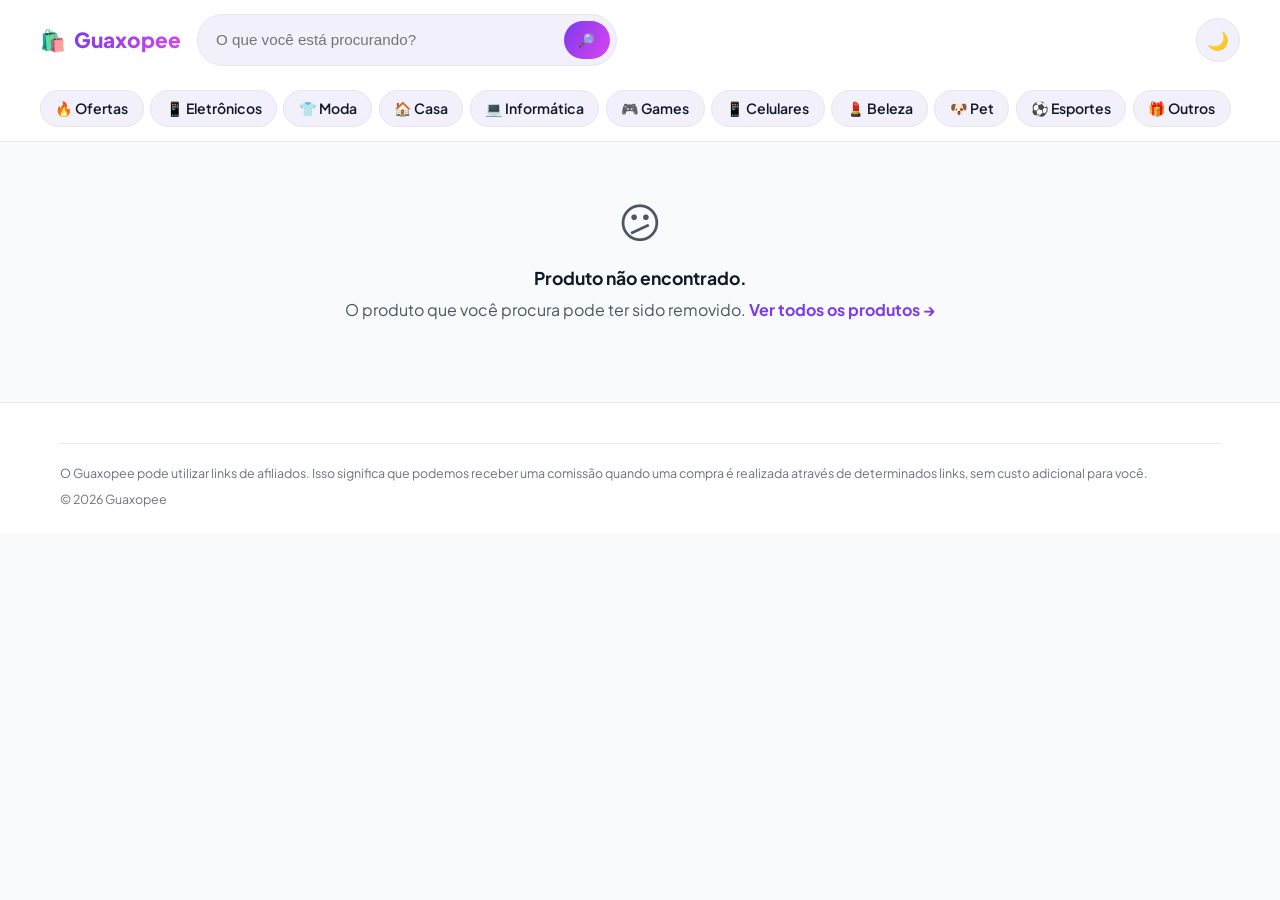
==== produto.html @ 99a5dd35 "Add files via upload" ====
<!DOCTYPE html>
<html lang="pt-BR">
<head>
  <meta charset="UTF-8" />
  <meta name="viewport" content="width=device-width, initial-scale=1.0" />
  <title data-titulo-pagina>Produto — Guaxopee</title>
  <meta name="description" data-meta-descricao content="Confira este produto no Guaxopee e acesse a Shopee para comprar." />
  <meta name="robots" content="index, follow" />
  <link rel="icon" href="assets/favicon.svg" type="image/svg+xml" />
  <link rel="preconnect" href="https://fonts.googleapis.com" />
  <link href="https://fonts.googleapis.com/css2?family=Plus+Jakarta+Sans:wght@400;500;600;700;800&display=swap" rel="stylesheet" />
  <link rel="stylesheet" href="css/style.css" />
</head>
<body>

  <header class="header">
    <div class="container header__bar">
      <a href="index.html" class="logo" aria-label="Guaxopee - página inicial">
        🛍️ <span class="logo__marca">Guaxopee</span>
      </a>

      <div class="header__busca">
        <form class="busca-form" data-header-search>
          <input type="search" placeholder="O que você está procurando?" aria-label="Pesquisar produtos" />
          <button type="submit" aria-label="Pesquisar">🔎</button>
        </form>
      </div>

      <div class="header__acoes">
        <button class="icon-btn" data-theme-toggle aria-label="Alternar tema claro/escuro">🌙</button>
        <button class="icon-btn" data-menu-toggle aria-expanded="false" aria-label="Abrir menu de categorias">☰</button>
      </div>
    </div>

    <nav class="container nav-categorias" data-categorias-nav aria-label="Categorias"></nav>
    <nav class="container menu-mobile" data-nav data-categorias-nav aria-label="Categorias (celular)"></nav>
  </header>

  <main class="container">
    <div id="produto-container">
      <!-- Preenchido dinamicamente por js/product.js -->
    </div>

    <div class="estado-vazio is-hidden" data-produto-nao-encontrado>
      <p class="estado-vazio__emoji">😕</p>
      <p class="estado-vazio__titulo">Produto não encontrado.</p>
      <p>O produto que você procura pode ter sido removido. <a href="produtos.html" style="color:var(--roxo); font-weight:700;">Ver todos os produtos →</a></p>
    </div>

    <section class="secao" data-relacionados-secao>
      <div class="secao__cabecalho">
        <h2 class="secao__titulo">Você também pode gostar</h2>
      </div>
      <div class="produtos-grid" data-relacionados-grid></div>
    </section>
  </main>

  <footer class="footer">
    <div class="container">
      <div class="footer__aviso">
        <p>
          O Guaxopee pode utilizar links de afiliados. Isso significa que podemos receber uma comissão quando uma
          compra é realizada através de determinados links, sem custo adicional para você.
        </p>
        <p>© <span data-ano></span> Guaxopee</p>
      </div>
    </div>
  </footer>

  <script src="js/products-data.js"></script>
  <script src="js/utils.js"></script>
  <script src="js/product.js"></script>
</body>
</html>
---- css/style.css ----
/* =========================================================
   GUAXOPEE — style.css
   Tokens de design + layout mobile-first
   ========================================================= */

:root {
  /* Cores de marca */
  --roxo: #7c3aed;
  --roxo-escuro: #5b21b6;
  --magenta: #d946ef;
  --gradiente-marca: linear-gradient(120deg, var(--roxo), var(--magenta));

  /* Tema claro (padrão) */
  --bg: #f8fafc;
  --bg-elevado: #ffffff;
  --bg-sutil: #f1f0fb;
  --texto: #111827;
  --texto-suave: #4b5563;
  --texto-fraco: #6b7280;
  --borda: #e5e7eb;
  --sombra: 0 8px 24px rgba(17, 24, 39, 0.06);
  --sombra-hover: 0 14px 32px rgba(124, 58, 237, 0.16);
  --sucesso: #059669;
  --preco-anterior: #9ca3af;

  --raio: 16px;
  --raio-sm: 10px;
  --fonte: "Plus Jakarta Sans", "Segoe UI", system-ui, -apple-system, sans-serif;
  --largura-max: 1200px;
}

:root[data-theme="dark"] {
  --bg: #0f0b1a;
  --bg-elevado: #1a1428;
  --bg-sutil: #1f1830;
  --texto: #f3f0fa;
  --texto-suave: #c7c2d9;
  --texto-fraco: #9d97b3;
  --borda: #33294d;
  --sombra: 0 8px 24px rgba(0, 0, 0, 0.35);
  --sombra-hover: 0 14px 36px rgba(217, 70, 239, 0.25);
  --preco-anterior: #786f92;
}

@media (prefers-color-scheme: dark) {
  :root:not([data-theme="light"]) {
    --bg: #0f0b1a;
    --bg-elevado: #1a1428;
    --bg-sutil: #1f1830;
    --texto: #f3f0fa;
    --texto-suave: #c7c2d9;
    --texto-fraco: #9d97b3;
    --borda: #33294d;
    --sombra: 0 8px 24px rgba(0, 0, 0, 0.35);
    --sombra-hover: 0 14px 36px rgba(217, 70, 239, 0.25);
    --preco-anterior: #786f92;
  }
}

/* ---------- Reset básico ---------- */

*, *::before, *::after { box-sizing: border-box; }
html { scroll-behavior: smooth; }
body {
  margin: 0;
  font-family: var(--fonte);
  background: var(--bg);
  color: var(--texto);
  line-height: 1.5;
  transition: background 0.2s ease, color 0.2s ease;
}
img { max-width: 100%; display: block; }
a { color: inherit; text-decoration: none; }
button { font-family: inherit; cursor: pointer; }
ul { list-style: none; margin: 0; padding: 0; }
h1, h2, h3, h4 { margin: 0; line-height: 1.2; }
p { margin: 0; }

:focus-visible {
  outline: 3px solid var(--magenta);
  outline-offset: 2px;
}

.container {
  width: 100%;
  max-width: var(--largura-max);
  margin: 0 auto;
  padding: 0 1.25rem;
}

.is-hidden { display: none !important; }

/* ---------- Botões ---------- */

.btn {
  display: inline-flex;
  align-items: center;
  justify-content: center;
  gap: 0.4rem;
  padding: 0.7rem 1.3rem;
  border-radius: 999px;
  border: none;
  font-weight: 600;
  font-size: 0.95rem;
  transition: transform 0.15s ease, box-shadow 0.15s ease, opacity 0.15s ease;
  min-height: 44px;
}
.btn--primary {
  background: var(--gradiente-marca);
  color: #fff;
  box-shadow: 0 6px 16px rgba(124, 58, 237, 0.3);
}
.btn--primary:hover { transform: translateY(-2px); box-shadow: 0 10px 22px rgba(124, 58, 237, 0.4); }
.btn--secondary {
  background: var(--bg-sutil);
  color: var(--texto);
  border: 1px solid var(--borda);
}
.btn--full { width: 100%; }
.btn--lg { padding: 1rem 1.75rem; font-size: 1.05rem; }

/* ---------- Header ---------- */

.header {
  position: sticky;
  top: 0;
  z-index: 50;
  background: var(--bg-elevado);
  border-bottom: 1px solid var(--borda);
}
.header__bar {
  display: flex;
  align-items: center;
  gap: 1rem;
  padding: 0.85rem 0;
}
.logo {
  display: flex;
  align-items: center;
  gap: 0.5rem;
  font-weight: 800;
  font-size: 1.3rem;
  white-space: nowrap;
}
.logo__marca {
  background: var(--gradiente-marca);
  -webkit-background-clip: text;
  background-clip: text;
  color: transparent;
}
.header__busca {
  flex: 1;
  display: none;
}
.busca-form {
  display: flex;
  align-items: center;
  background: var(--bg-sutil);
  border: 1px solid var(--borda);
  border-radius: 999px;
  padding: 0.4rem 0.4rem 0.4rem 1rem;
  gap: 0.5rem;
}
.busca-form input {
  flex: 1;
  border: none;
  background: transparent;
  color: var(--texto);
  font-size: 0.95rem;
  min-width: 0;
}
.busca-form input:focus { outline: none; }
.busca-form button {
  border: none;
  background: var(--gradiente-marca);
  color: #fff;
  border-radius: 999px;
  padding: 0.5rem 0.9rem;
  min-height: 38px;
}
.header__acoes {
  display: flex;
  align-items: center;
  gap: 0.5rem;
  margin-left: auto;
}
.icon-btn {
  background: var(--bg-sutil);
  border: 1px solid var(--borda);
  border-radius: 999px;
  width: 44px;
  height: 44px;
  display: flex;
  align-items: center;
  justify-content: center;
  font-size: 1.1rem;
}
.nav-categorias {
  display: none;
  gap: 0.4rem;
  padding: 0.6rem 0 0.9rem;
  overflow-x: auto;
}
.nav-categoria {
  flex: none;
  padding: 0.45rem 0.9rem;
  border-radius: 999px;
  background: var(--bg-sutil);
  border: 1px solid var(--borda);
  font-size: 0.88rem;
  font-weight: 600;
  white-space: nowrap;
}
.nav-categoria:hover { border-color: var(--roxo); color: var(--roxo); }

.menu-mobile {
  display: none;
  flex-direction: column;
  gap: 0.35rem;
  padding: 0 0 1rem;
}
.menu-mobile.is-open { display: flex; }
.menu-mobile .nav-categoria { width: 100%; }

@media (min-width: 860px) {
  .header__busca { display: block; max-width: 420px; }
  .nav-categorias { display: flex; }
  [data-menu-toggle] { display: none; }
  .menu-mobile { display: none !important; }
}

/* ---------- Hero ---------- */

.hero {
  padding: 3rem 0 2.5rem;
  background:
    radial-gradient(circle at 15% 20%, rgba(124, 58, 237, 0.16), transparent 55%),
    radial-gradient(circle at 85% 0%, rgba(217, 70, 239, 0.14), transparent 50%);
}
.hero__conteudo { max-width: 640px; }
.hero__marca {
  display: inline-block;
  font-weight: 800;
  font-size: 2.4rem;
  letter-spacing: -0.02em;
  margin-bottom: 0.5rem;
}
.hero__titulo {
  font-size: clamp(1.6rem, 4vw, 2.4rem);
  font-weight: 800;
  margin-bottom: 0.75rem;
}
.hero__subtexto {
  color: var(--texto-suave);
  font-size: 1.02rem;
  max-width: 52ch;
  margin-bottom: 1.5rem;
}
.hero__busca { max-width: 520px; margin-bottom: 1rem; }
.hero__busca .busca-form { padding: 0.5rem 0.5rem 0.5rem 1.2rem; }
.hero__confianca {
  display: flex;
  flex-wrap: wrap;
  gap: 0.5rem 1.25rem;
  color: var(--texto-fraco);
  font-size: 0.85rem;
}
.hero__confianca li::before { content: "✓ "; color: var(--sucesso); font-weight: 700; }

/* ---------- Seções ---------- */

.secao { padding: 2.5rem 0; }
.secao__cabecalho {
  display: flex;
  align-items: baseline;
  justify-content: space-between;
  gap: 1rem;
  margin-bottom: 1.25rem;
}
.secao__titulo { font-size: 1.4rem; font-weight: 800; }
.secao__link { font-weight: 700; color: var(--roxo); font-size: 0.92rem; }

.categorias-grid {
  display: grid;
  grid-template-columns: repeat(auto-fill, minmax(130px, 1fr));
  gap: 0.75rem;
}
.categoria-card {
  background: var(--bg-elevado);
  border: 1px solid var(--borda);
  border-radius: var(--raio);
  padding: 1.1rem 0.75rem;
  text-align: center;
  display: flex;
  flex-direction: column;
  align-items: center;
  gap: 0.4rem;
  font-weight: 700;
  font-size: 0.88rem;
  transition: transform 0.15s ease, box-shadow 0.15s ease, border-color 0.15s ease;
}
.categoria-card__emoji { font-size: 1.6rem; }
.categoria-card:hover { transform: translateY(-3px); box-shadow: var(--sombra-hover); border-color: transparent; }

/* ---------- Grid de produtos e cards ---------- */

.produtos-grid {
  display: grid;
  grid-template-columns: repeat(2, 1fr);
  gap: 1rem;
}
@media (min-width: 640px) {
  .produtos-grid { grid-template-columns: repeat(3, 1fr); gap: 1.25rem; }
}
@media (min-width: 1080px) {
  .produtos-grid { grid-template-columns: repeat(4, 1fr); }
}

.card-produto {
  background: var(--bg-elevado);
  border: 1px solid var(--borda);
  border-radius: var(--raio);
  overflow: hidden;
  display: flex;
  flex-direction: column;
  transition: transform 0.18s ease, box-shadow 0.18s ease;
}
.card-produto:hover { transform: translateY(-4px); box-shadow: var(--sombra-hover); }
.card-produto__link { display: block; color: inherit; }
.card-produto__imagem-wrap { position: relative; aspect-ratio: 1 / 1; background: var(--bg-sutil); }
.card-produto__imagem { width: 100%; height: 100%; object-fit: cover; }
.card-produto__badge {
  position: absolute;
  top: 0.6rem;
  left: 0.6rem;
  background: var(--gradiente-marca);
  color: #fff;
  font-size: 0.72rem;
  font-weight: 800;
  padding: 0.25rem 0.55rem;
  border-radius: 999px;
  z-index: 2;
}
.card-produto__corpo { padding: 0.85rem 0.9rem 0.4rem; display: flex; flex-direction: column; gap: 0.3rem; }
.card-produto__categoria { font-size: 0.72rem; color: var(--roxo); font-weight: 700; }
.card-produto__nome {
  font-size: 0.95rem;
  font-weight: 700;
  display: -webkit-box;
  -webkit-line-clamp: 2;
  -webkit-box-orient: vertical;
  overflow: hidden;
  min-height: 2.5em;
}
.card-produto__precos { display: flex; align-items: baseline; gap: 0.5rem; flex-wrap: wrap; }
.card-produto__preco-anterior { font-size: 0.8rem; color: var(--preco-anterior); text-decoration: line-through; }
.card-produto__preco { font-size: 1.1rem; font-weight: 800; color: var(--roxo-escuro); }
:root[data-theme="dark"] .card-produto__preco { color: var(--magenta); }
@media (prefers-color-scheme: dark) {
  :root:not([data-theme="light"]) .card-produto__preco { color: var(--magenta); }
}
.card-produto__tags { display: flex; flex-wrap: wrap; gap: 0.3rem; margin: 0.2rem 0 0.5rem; }
.tag {
  font-size: 0.68rem;
  color: var(--texto-fraco);
  background: var(--bg-sutil);
  border-radius: 999px;
  padding: 0.15rem 0.5rem;
}
.card-produto__cta { border-radius: 0; }

/* ---------- Estado vazio / erro ---------- */

.estado-vazio {
  text-align: center;
  padding: 3rem 1rem;
  color: var(--texto-suave);
}
.estado-vazio__emoji { font-size: 2.6rem; margin-bottom: 0.75rem; }
.estado-vazio__titulo { font-weight: 700; font-size: 1.1rem; margin-bottom: 0.4rem; color: var(--texto); }

/* ---------- Filtros (página de produtos) ---------- */

.pagina-produtos {
  display: grid;
  gap: 1.5rem;
  padding: 1.5rem 0 3rem;
}
@media (min-width: 900px) {
  .pagina-produtos { grid-template-columns: 240px 1fr; align-items: start; }
}
.filtros {
  background: var(--bg-elevado);
  border: 1px solid var(--borda);
  border-radius: var(--raio);
  padding: 1.25rem;
  display: flex;
  flex-direction: column;
  gap: 1.1rem;
  position: sticky;
  top: 90px;
}
.filtros__grupo { display: flex; flex-direction: column; gap: 0.5rem; }
.filtros__titulo { font-weight: 700; font-size: 0.85rem; text-transform: none; color: var(--texto); }
.filtros select,
.filtros input[type="number"] {
  width: 100%;
  padding: 0.55rem 0.7rem;
  border-radius: var(--raio-sm);
  border: 1px solid var(--borda);
  background: var(--bg);
  color: var(--texto);
  font-size: 0.9rem;
}
.filtros__faixa { display: flex; gap: 0.5rem; }
.filtros label.checkbox {
  display: flex;
  align-items: center;
  gap: 0.5rem;
  font-size: 0.88rem;
  color: var(--texto-suave);
}
.filtros__limpar { align-self: flex-start; }

.resultado-topo {
  display: flex;
  align-items: center;
  justify-content: space-between;
  flex-wrap: wrap;
  gap: 0.75rem;
  margin-bottom: 1.1rem;
}
.resultado-contagem { color: var(--texto-suave); font-size: 0.92rem; }
.resultado-ordenar select {
  padding: 0.5rem 0.7rem;
  border-radius: var(--raio-sm);
  border: 1px solid var(--borda);
  background: var(--bg-elevado);
  color: var(--texto);
}

/* ---------- Página do produto ---------- */

.produto-detalhe {
  display: grid;
  gap: 2rem;
  padding: 2rem 0 3.5rem;
}
@media (min-width: 860px) {
  .produto-detalhe { grid-template-columns: 1fr 1fr; align-items: start; }
}
.produto-detalhe__imagem {
  border-radius: var(--raio);
  overflow: hidden;
  background: var(--bg-sutil);
  aspect-ratio: 1 / 1;
  position: relative;
}
.produto-detalhe__imagem img { width: 100%; height: 100%; object-fit: cover; }
.produto-detalhe__categoria { color: var(--roxo); font-weight: 700; font-size: 0.85rem; }
.produto-detalhe__nome { font-size: 1.6rem; font-weight: 800; margin: 0.4rem 0 0.75rem; }
.produto-detalhe__precos { display: flex; align-items: baseline; gap: 0.75rem; margin-bottom: 1rem; flex-wrap: wrap; }
.produto-detalhe__preco { font-size: 2rem; font-weight: 800; color: var(--roxo-escuro); }
.produto-detalhe__preco-anterior { font-size: 1.05rem; text-decoration: line-through; color: var(--preco-anterior); }
.produto-detalhe__desconto {
  background: var(--gradiente-marca);
  color: #fff;
  font-size: 0.78rem;
  font-weight: 800;
  padding: 0.2rem 0.6rem;
  border-radius: 999px;
}
.produto-detalhe__descricao { color: var(--texto-suave); margin-bottom: 1.25rem; }
.produto-detalhe__tags { display: flex; flex-wrap: wrap; gap: 0.4rem; margin-bottom: 1.5rem; }
.aviso-shopee {
  background: var(--bg-sutil);
  border: 1px solid var(--borda);
  border-radius: var(--raio-sm);
  padding: 0.9rem 1rem;
  font-size: 0.85rem;
  color: var(--texto-suave);
  margin-top: 1rem;
}

/* ---------- Bloco de credibilidade ---------- */

.credibilidade {
  background: var(--bg-sutil);
  border-radius: var(--raio);
  padding: 1.75rem;
  display: flex;
  flex-direction: column;
  gap: 0.6rem;
}
.credibilidade__titulo { font-weight: 800; font-size: 1.1rem; }
.credibilidade__texto { color: var(--texto-suave); }

/* ---------- Footer ---------- */

.footer {
  border-top: 1px solid var(--borda);
  background: var(--bg-elevado);
  padding: 2.5rem 0 1.5rem;
  margin-top: 2rem;
}
.footer__grid {
  display: grid;
  gap: 1.75rem;
  grid-template-columns: 1fr;
  margin-bottom: 1.5rem;
}
@media (min-width: 720px) {
  .footer__grid { grid-template-columns: 1.4fr 1fr 1fr; }
}
.footer__marca { font-weight: 800; font-size: 1.2rem; margin-bottom: 0.5rem; }
.footer__desc { color: var(--texto-suave); font-size: 0.9rem; max-width: 32ch; }
.footer__coluna-titulo { font-weight: 700; margin-bottom: 0.6rem; font-size: 0.88rem; }
.footer__coluna a,
.footer__coluna span {
  display: block;
  color: var(--texto-suave);
  font-size: 0.88rem;
  padding: 0.2rem 0;
}
.footer__aviso {
  border-top: 1px solid var(--borda);
  padding-top: 1.25rem;
  color: var(--texto-fraco);
  font-size: 0.78rem;
  line-height: 1.6;
}
.footer__aviso p + p { margin-top: 0.4rem; }

/* ---------- Utilitários de animação leve ---------- */

@media (prefers-reduced-motion: reduce) {
  * { animation: none !important; transition: none !important; }
}
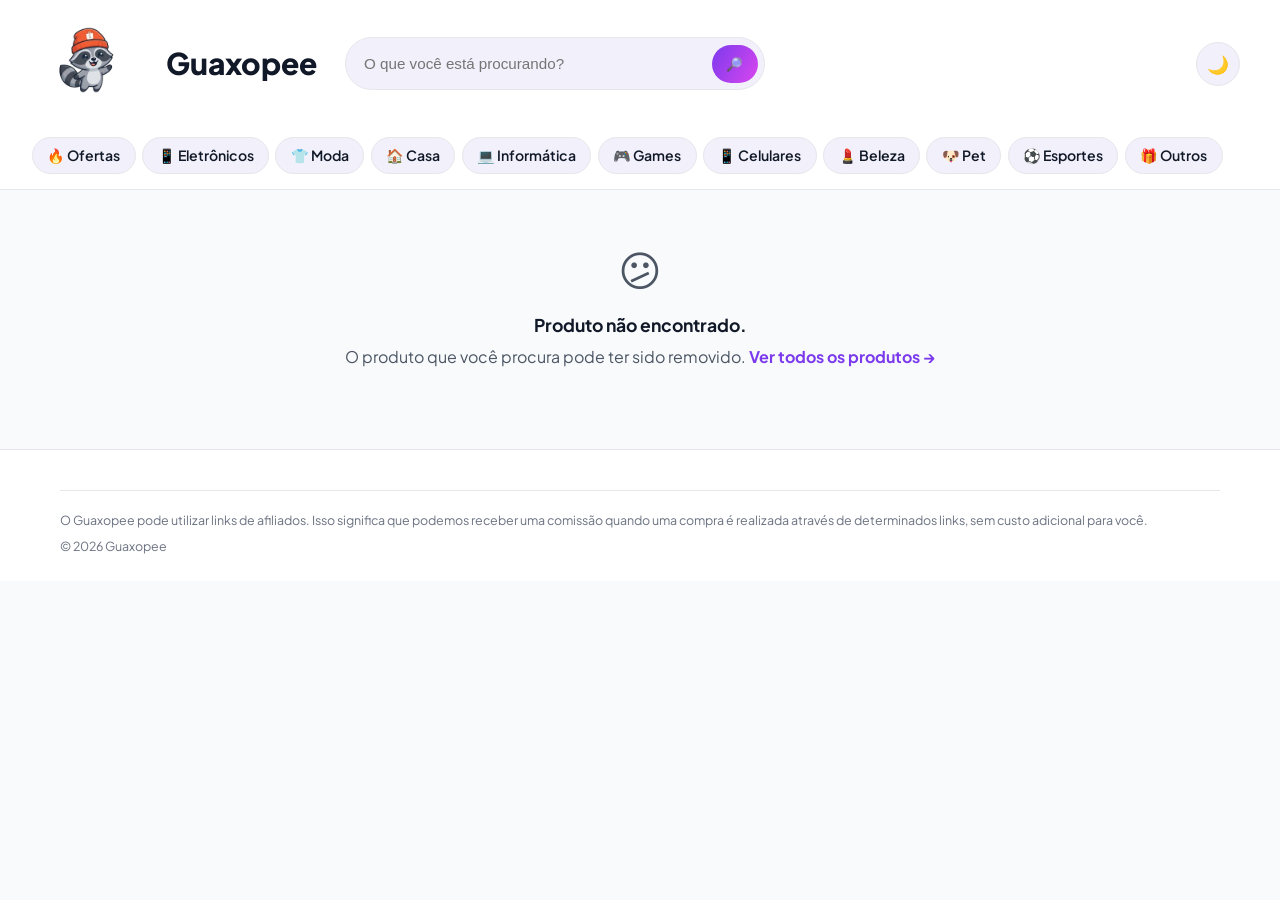
==== commit 5eb5b5a1: "Update produto.html" ====
--- a/produto.html
+++ b/produto.html
@@ -1,74 +1,220 @@
 <!DOCTYPE html>
 <html lang="pt-BR">
+
 <head>
   <meta charset="UTF-8" />
   <meta name="viewport" content="width=device-width, initial-scale=1.0" />
+
   <title data-titulo-pagina>Produto — Guaxopee</title>
-  <meta name="description" data-meta-descricao content="Confira este produto no Guaxopee e acesse a Shopee para comprar." />
+
+  <meta
+    name="description"
+    data-meta-descricao
+    content="Confira este produto no Guaxopee e acesse a Shopee para comprar."
+  />
+
   <meta name="robots" content="index, follow" />
-  <link rel="icon" href="assets/favicon.svg" type="image/svg+xml" />
+
+  <!-- Favicon -->
+  <link rel="icon" href="assets/logo.png" type="image/png" />
+
+  <!-- Fonte -->
   <link rel="preconnect" href="https://fonts.googleapis.com" />
-  <link href="https://fonts.googleapis.com/css2?family=Plus+Jakarta+Sans:wght@400;500;600;700;800&display=swap" rel="stylesheet" />
+  <link
+    href="https://fonts.googleapis.com/css2?family=Plus+Jakarta+Sans:wght@400;500;600;700;800&display=swap"
+    rel="stylesheet"
+  />
+
+  <!-- CSS -->
   <link rel="stylesheet" href="css/style.css" />
 </head>
+
 <body>
 
+  <!-- HEADER -->
   <header class="header">
+
     <div class="container header__bar">
-      <a href="index.html" class="logo" aria-label="Guaxopee - página inicial">
-        🛍️ <span class="logo__marca">Guaxopee</span>
+
+      <!-- LOGO -->
+      <a
+        href="index.html"
+        class="logo"
+        aria-label="Guaxopee - página inicial"
+      >
+        <img
+          src="assets/logo.png"
+          alt="Guaxopee"
+          class="logo__imagem"
+        />
+
+        <span class="logo__marca">
+          Guaxopee
+        </span>
       </a>
 
+
+      <!-- BUSCA -->
       <div class="header__busca">
-        <form class="busca-form" data-header-search>
-          <input type="search" placeholder="O que você está procurando?" aria-label="Pesquisar produtos" />
-          <button type="submit" aria-label="Pesquisar">🔎</button>
+
+        <form
+          class="busca-form"
+          data-header-search
+        >
+
+          <input
+            type="search"
+            placeholder="O que você está procurando?"
+            aria-label="Pesquisar produtos"
+          />
+
+          <button
+            type="submit"
+            aria-label="Pesquisar"
+          >
+            🔎
+          </button>
+
         </form>
-      </div>
-
+
+      </div>
+
+
+      <!-- AÇÕES -->
       <div class="header__acoes">
-        <button class="icon-btn" data-theme-toggle aria-label="Alternar tema claro/escuro">🌙</button>
-        <button class="icon-btn" data-menu-toggle aria-expanded="false" aria-label="Abrir menu de categorias">☰</button>
-      </div>
-    </div>
-
-    <nav class="container nav-categorias" data-categorias-nav aria-label="Categorias"></nav>
-    <nav class="container menu-mobile" data-nav data-categorias-nav aria-label="Categorias (celular)"></nav>
+
+        <button
+          class="icon-btn"
+          data-theme-toggle
+          aria-label="Alternar tema claro/escuro"
+        >
+          🌙
+        </button>
+
+        <button
+          class="icon-btn"
+          data-menu-toggle
+          aria-expanded="false"
+          aria-label="Abrir menu de categorias"
+        >
+          ☰
+        </button>
+
+      </div>
+
+    </div>
+
+
+    <!-- CATEGORIAS -->
+    <nav
+      class="container nav-categorias"
+      data-categorias-nav
+      aria-label="Categorias"
+    ></nav>
+
+
+    <!-- MENU MOBILE -->
+    <nav
+      class="container menu-mobile"
+      data-nav
+      data-categorias-nav
+      aria-label="Categorias (celular)"
+    ></nav>
+
   </header>
 
+
+  <!-- CONTEÚDO -->
   <main class="container">
+
+    <!-- PRODUTO -->
     <div id="produto-container">
       <!-- Preenchido dinamicamente por js/product.js -->
     </div>
 
-    <div class="estado-vazio is-hidden" data-produto-nao-encontrado>
-      <p class="estado-vazio__emoji">😕</p>
-      <p class="estado-vazio__titulo">Produto não encontrado.</p>
-      <p>O produto que você procura pode ter sido removido. <a href="produtos.html" style="color:var(--roxo); font-weight:700;">Ver todos os produtos →</a></p>
-    </div>
-
-    <section class="secao" data-relacionados-secao>
+
+    <!-- PRODUTO NÃO ENCONTRADO -->
+    <div
+      class="estado-vazio is-hidden"
+      data-produto-nao-encontrado
+    >
+
+      <p class="estado-vazio__emoji">
+        😕
+      </p>
+
+      <p class="estado-vazio__titulo">
+        Produto não encontrado.
+      </p>
+
+      <p>
+        O produto que você procura pode ter sido removido.
+
+        <a
+          href="produtos.html"
+          style="color:var(--roxo); font-weight:700;"
+        >
+          Ver todos os produtos →
+        </a>
+      </p>
+
+    </div>
+
+
+    <!-- PRODUTOS RELACIONADOS -->
+    <section
+      class="secao"
+      data-relacionados-secao
+    >
+
       <div class="secao__cabecalho">
-        <h2 class="secao__titulo">Você também pode gostar</h2>
-      </div>
-      <div class="produtos-grid" data-relacionados-grid></div>
+
+        <h2 class="secao__titulo">
+          Você também pode gostar
+        </h2>
+
+      </div>
+
+      <div
+        class="produtos-grid"
+        data-relacionados-grid
+      ></div>
+
     </section>
+
   </main>
 
+
+  <!-- FOOTER -->
   <footer class="footer">
+
     <div class="container">
+
       <div class="footer__aviso">
+
         <p>
-          O Guaxopee pode utilizar links de afiliados. Isso significa que podemos receber uma comissão quando uma
-          compra é realizada através de determinados links, sem custo adicional para você.
+          O Guaxopee pode utilizar links de afiliados.
+          Isso significa que podemos receber uma comissão quando uma
+          compra é realizada através de determinados links,
+          sem custo adicional para você.
         </p>
-        <p>© <span data-ano></span> Guaxopee</p>
-      </div>
-    </div>
+
+        <p>
+          © <span data-ano></span> Guaxopee
+        </p>
+
+      </div>
+
+    </div>
+
   </footer>
 
+
+  <!-- JAVASCRIPT -->
   <script src="js/products-data.js"></script>
   <script src="js/utils.js"></script>
   <script src="js/product.js"></script>
+
 </body>
+
 </html>
--- a/css/style.css
+++ b/css/style.css
@@ -117,7 +117,10 @@
   border: 1px solid var(--borda);
 }
 .btn--full { width: 100%; }
+.btn:disabled { opacity: 0.5; cursor: not-allowed; pointer-events: none; }
 .btn--lg { padding: 1rem 1.75rem; font-size: 1.05rem; }
+
+/* ---------- Header ---------- */
 
 /* ---------- Header ---------- */
 
@@ -130,26 +133,33 @@
 }
 .header__bar {
   display: flex;
-  align-items: center;
-  gap: 1rem;
+  flex-wrap: nowrap;
+  align-items: center;
+  gap: 0.75rem;
   padding: 0.85rem 0;
 }
 .logo {
   display: flex;
   align-items: center;
-  gap: 0.5rem;
+  gap: 10px;
+  text-decoration: none;
+  flex-shrink: 0;
+}
+.logo__imagem {
+  width: 100px;
+  height: 100px;
+  object-fit: contain;
+  flex-shrink: 0;
+}
+.logo__marca {
   font-weight: 800;
-  font-size: 1.3rem;
-  white-space: nowrap;
-}
-.logo__marca {
-  background: var(--gradiente-marca);
-  -webkit-background-clip: text;
-  background-clip: text;
-  color: transparent;
+  font-size: 30px;
+   padding-right: 1rem;
+    padding-left: 1rem;
 }
 .header__busca {
   flex: 1;
+  min-width: 0;
   display: none;
 }
 .busca-form {
@@ -163,11 +173,11 @@
 }
 .busca-form input {
   flex: 1;
+  min-width: 0;
   border: none;
   background: transparent;
   color: var(--texto);
   font-size: 0.95rem;
-  min-width: 0;
 }
 .busca-form input:focus { outline: none; }
 .busca-form button {
@@ -177,12 +187,14 @@
   border-radius: 999px;
   padding: 0.5rem 0.9rem;
   min-height: 38px;
+  flex-shrink: 0;
 }
 .header__acoes {
   display: flex;
   align-items: center;
   gap: 0.5rem;
   margin-left: auto;
+  flex-shrink: 0;
 }
 .icon-btn {
   background: var(--bg-sutil);
@@ -194,12 +206,19 @@
   align-items: center;
   justify-content: center;
   font-size: 1.1rem;
+  flex-shrink: 0;
 }
 .nav-categorias {
   display: none;
   gap: 0.4rem;
   padding: 0.6rem 0 0.9rem;
   overflow-x: auto;
+  scrollbar-width: none;
+  -ms-overflow-style: none;
+   max-width: 76rem;
+}
+.nav-categorias::-webkit-scrollbar {
+  display: none;
 }
 .nav-categoria {
   flex: none;
@@ -228,7 +247,6 @@
   [data-menu-toggle] { display: none; }
   .menu-mobile { display: none !important; }
 }
-
 /* ---------- Hero ---------- */
 
 .hero {
@@ -265,6 +283,8 @@
   color: var(--texto-fraco);
   font-size: 0.85rem;
 }
+
+
 .hero__confianca li::before { content: "✓ "; color: var(--sucesso); font-weight: 700; }
 
 /* ---------- Seções ---------- */
@@ -397,8 +417,13 @@
   display: flex;
   flex-direction: column;
   gap: 1.1rem;
-  position: sticky;
-  top: 90px;
+}
+
+@media (min-width: 900px) {
+  .filtros {
+    position: sticky;
+    top: 90px;
+  }
 }
 .filtros__grupo { display: flex; flex-direction: column; gap: 0.5rem; }
 .filtros__titulo { font-weight: 700; font-size: 0.85rem; text-transform: none; color: var(--texto); }
